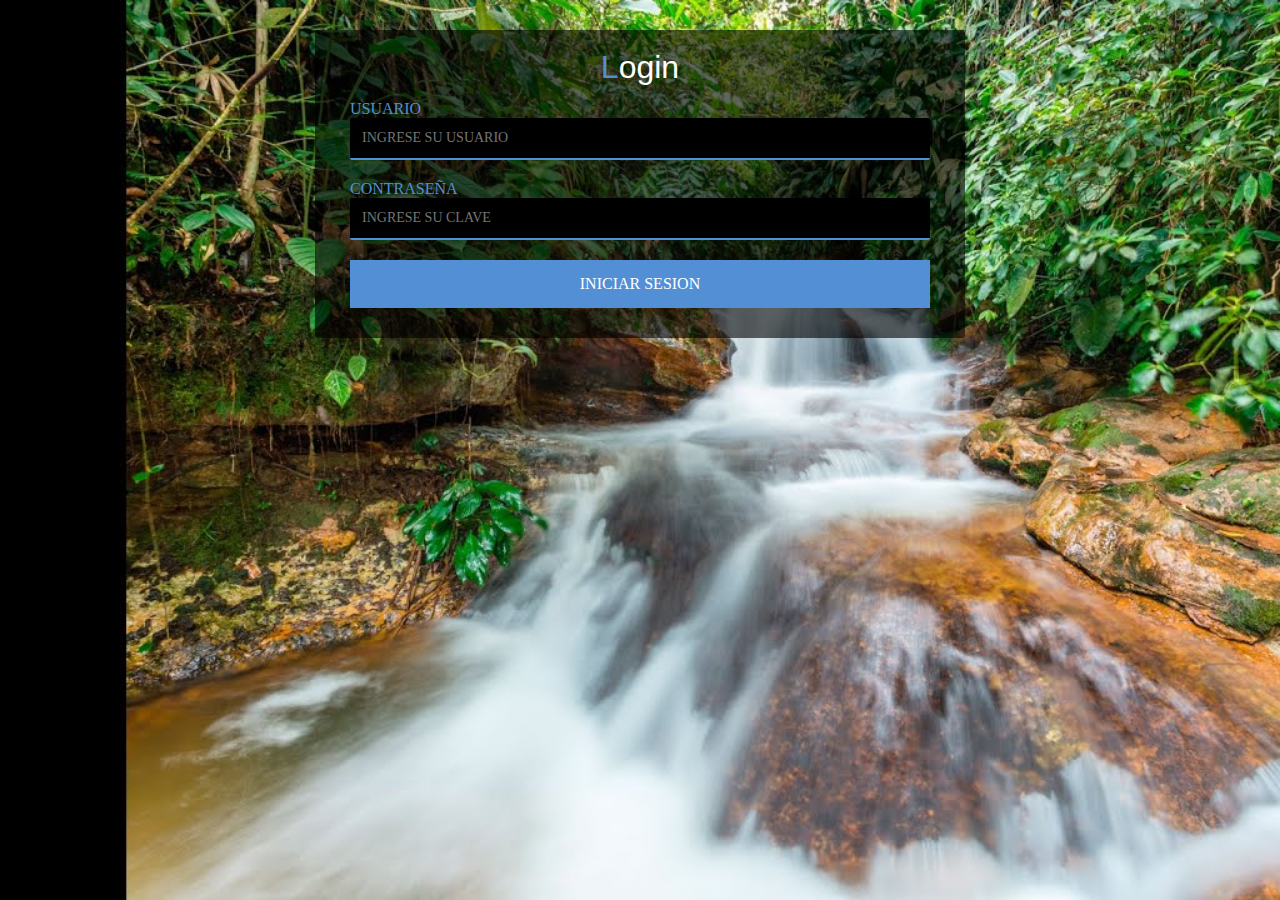
==== login.html @ 375f2abd "segunda version" ====
<!DOCTYPE html>
<html lang="es">

<head>
    <title>INICIO SESIÓN</title>
    <link rel="stylesheet" href="css/login.css">
    <script src="java/inicio.js" ></script>
    <meta charset="UTF-8">
    <meta name="viewport"
        content="width=device-width, user-scaleable=no , initial-scale=1.0,maximum-scale=1.0, minimum-scale=1.0">

</head>

<body>

    <div class="contenedor">
        <form  class="formulario">
            
                <h1 class="titulo">L<span>ogin</h1>
            

            <label for="usuario" class="label">USUARIO</label>
            <input type="text" class="form-input" id="usuario" placeholder="INGRESE SU USUARIO">

            <label for="clave" class="label">CONTRASEÑA</label>
            <input type="password" class="form-input" id="clave" placeholder="INGRESE SU CLAVE">
            <input type="submit" class="bton-submit" value="INICIAR SESION" onclick="iniciar()">
        </form>

    </div>


</body>



</html>
---- css/login.css ----
* {
  margin: 0;
  padding: 0;
  -webkit-box-sizing: border-box;
  -moz-box-sizing: border-box;
  box-sizing: border-box;
}

body {
  background: url(../imagenes/fondo.jpg);
  -webkit-background-size: cover;
  background-size: cover;
  background-attachment: fixed;
}

.contenedor .formulario .titulo {
  font-weight: normal;
  font-family: sans-serif;
  color: #528fd5;
  text-align: center;
  padding: 14px 0;
}

.contenedor .formulario .titulo span {
  color: #fff;
}

.contenedor .formulario {
  background: rgba(0, 0, 0, 0.6);
  width: 90%;
  max-width: 650px;
  margin: auto;
  padding: 5px 35px;
  margin-top: 30px;
  padding-bottom: 30px;
  border-radius: 3px;
}

.contenedor .formulario .label {
  display: block;
  color: #528fd5;
  font-size: 16px;
  font-family: Roboto;
  position: relative;
}

.contenedor .formulario .form-input {
  background: rgb(0, 0, 0.7);
  border: none;
  outline: none;
  border-bottom: 2px solid #528fd5;
  width: 100%;
  padding: 12px;
  margin-bottom: 20px;
  border-radius: 2px;
  font-size: 14px;
  color: #fff;
  font-family: Roboto;
}

.contenedor .formulario {
  resize: vertical;
}

.contenedor .formulario .bton-submit {
  width: 100%;
  font-family: Roboto;
  outline: none;
  background: #528fd5;
  font-size: 16px;
  border: none;
  color: #fff;
  padding: 15px 0;
  cursor: pointer;
  transition: all 0.5s ease;
}
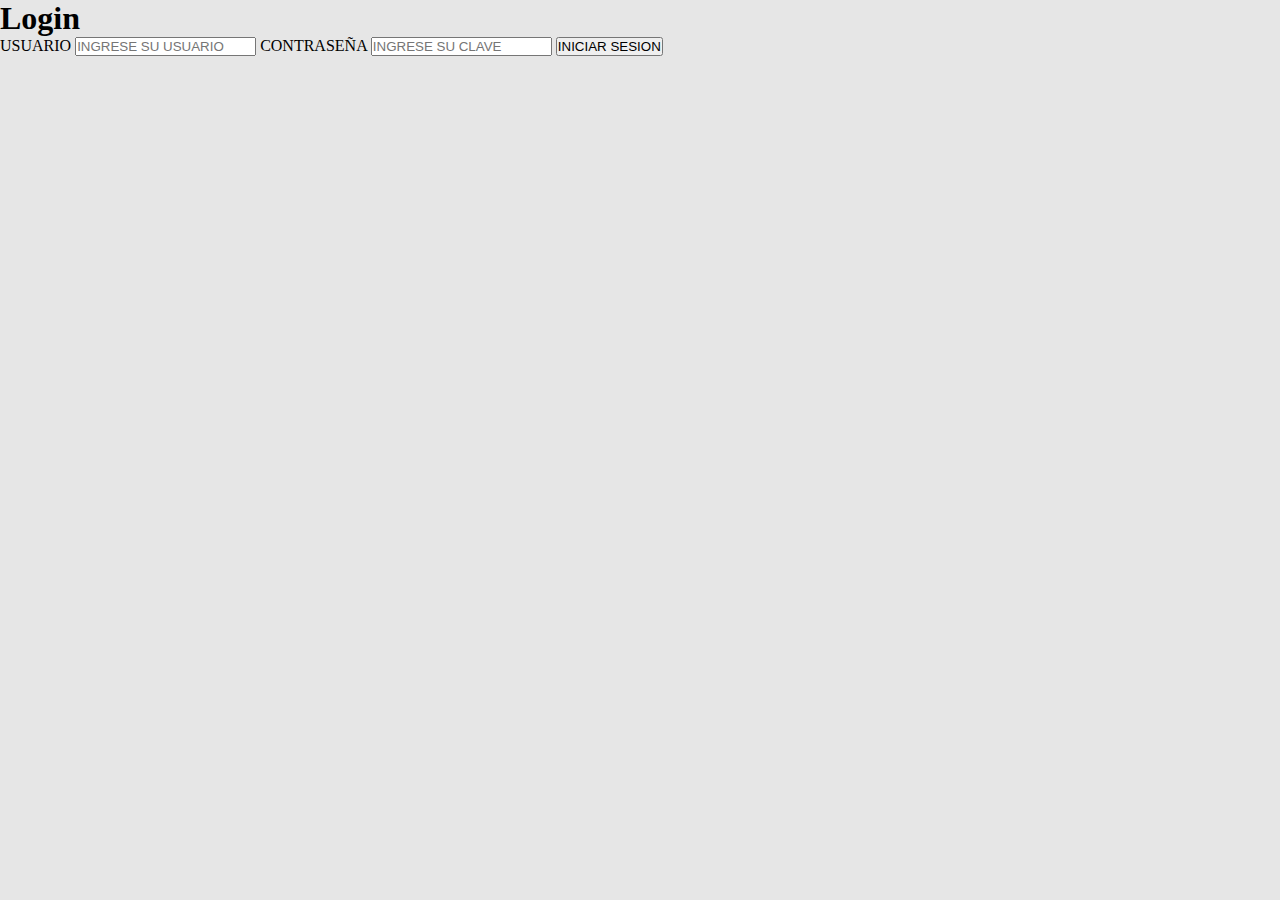
==== commit 933b0e90: "tercera version" ====
--- a/login.html
+++ b/login.html
@@ -3,7 +3,7 @@
 
 <head>
     <title>INICIO SESIÓN</title>
-    <link rel="stylesheet" href="css/login.css">
+    <link rel="stylesheet" href="css/index.css">
     <script src="java/inicio.js" ></script>
     <meta charset="UTF-8">
     <meta name="viewport"
@@ -15,7 +15,6 @@
 
     <div class="contenedor">
         <form  class="formulario">
-            
                 <h1 class="titulo">L<span>ogin</h1>
             
 
--- a/css/index.css
+++ b/css/index.css
@@ -0,0 +1,56 @@
+* {
+  margin: 0;
+  padding: 0;
+  box-sizing: border-box;
+}
+
+body {
+  background: #e6e6e6;
+}
+header nav {
+  background: #528fd5;
+  overflow: hidden;
+}
+
+header nav ul {
+  list-style: none;
+}
+
+header nav ul li {
+  float: right;
+}
+
+header nav ul li a {
+  padding: 10px 20px;
+  display: block;
+  color: #fff;
+  text-decoration: none;
+}
+
+header nav ul li a:hover {
+  background: #75acec;
+}
+
+img {
+  width: 300px;
+}
+
+.lugares,
+.lugar_uno,
+.lugar_dos,
+.lugar_tres,
+img h2 p {
+  padding: 20px 20px;
+}
+
+.lugares {
+  width: 50%;
+  margin: auto;
+}
+.lugar_uno,
+.lugar_dos,
+.lugar_tres {
+  background: #fff;
+  margin: 30px 30px;
+}
+
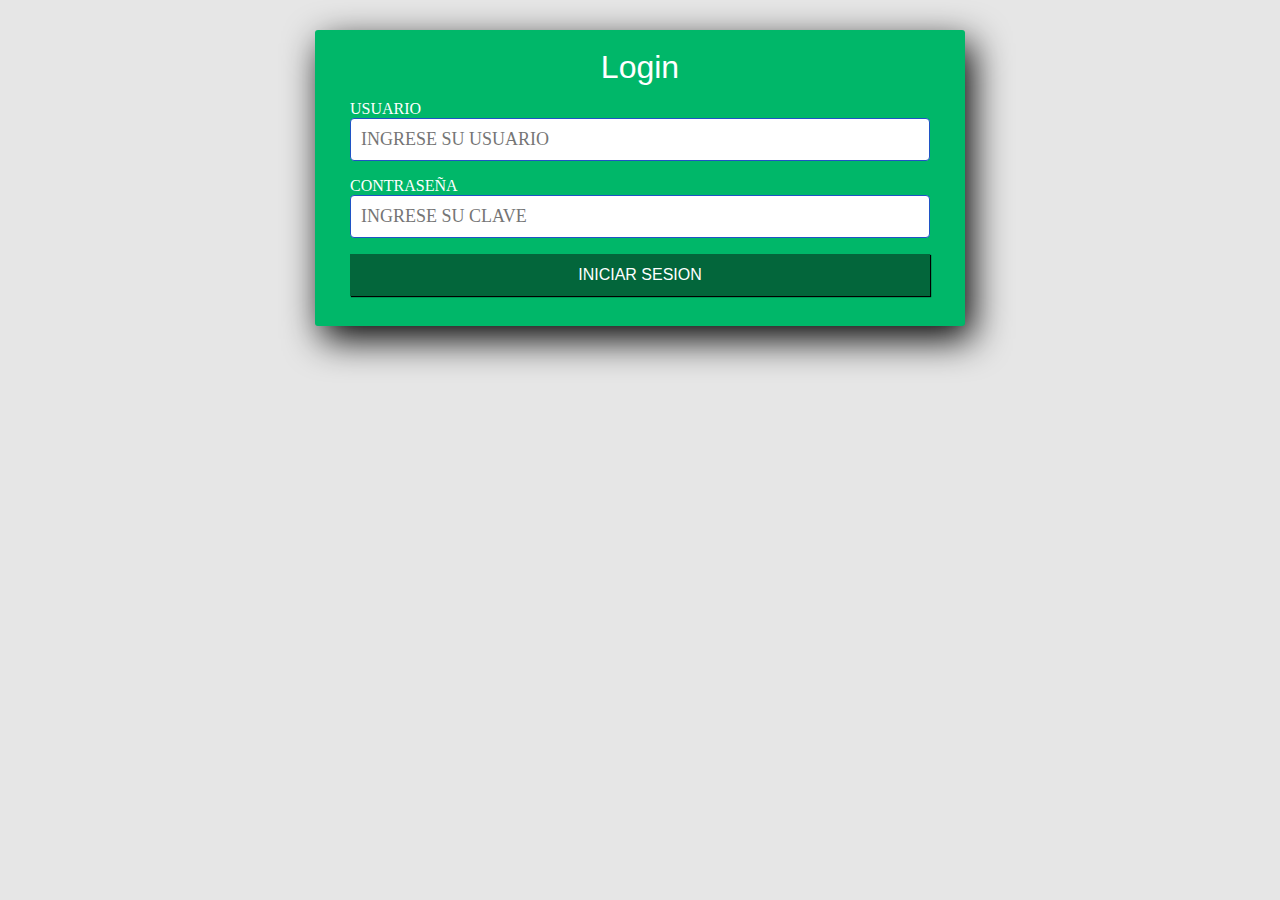
==== commit 26a4ac39: "cuarta version edwin" ====
--- a/login.html
+++ b/login.html
@@ -2,8 +2,10 @@
 <html lang="es">
 
 <head>
+    <link rel="stylesheet" href="css/index.css">
+    <link rel="icon" type="image/png" href="imagenes/logo.png"  />
     <title>INICIO SESIÓN</title>
-    <link rel="stylesheet" href="css/index.css">
+ 
     <script src="java/inicio.js" ></script>
     <meta charset="UTF-8">
     <meta name="viewport"
@@ -14,7 +16,7 @@
 <body>
 
     <div class="contenedor">
-        <form  class="formulario">
+        <div  class="formulario">
                 <h1 class="titulo">L<span>ogin</h1>
             
 
@@ -24,7 +26,7 @@
             <label for="clave" class="label">CONTRASEÑA</label>
             <input type="password" class="form-input" id="clave" placeholder="INGRESE SU CLAVE">
             <input type="submit" class="bton-submit" value="INICIAR SESION" onclick="iniciar()">
-        </form>
+        </div>
 
     </div>
 
--- a/css/index.css
+++ b/css/index.css
@@ -2,13 +2,15 @@
   margin: 0;
   padding: 0;
   box-sizing: border-box;
+
 }
 
 body {
-  background: #e6e6e6;
+ background: #e6e6e6;
+
 }
 header nav {
-  background: #528fd5;
+  background: #00B769;
   overflow: hidden;
 }
 
@@ -28,11 +30,15 @@
 }
 
 header nav ul li a:hover {
-  background: #75acec;
+  background: #02ac62;
 }
 
 img {
   width: 300px;
+}
+
+.lugares img:hover{
+ width: 500px;
 }
 
 .lugares,
@@ -46,11 +52,111 @@
 .lugares {
   width: 50%;
   margin: auto;
+
 }
 .lugar_uno,
 .lugar_dos,
 .lugar_tres {
+
   background: #fff;
   margin: 30px 30px;
+  box-shadow: 7px 13px 37px #000;
+  border-radius: 5px;
 }
 
+.registro {
+  width: 400px;
+  background: #00B769;
+  padding: 30px;
+  margin: auto;
+  margin-top: 50px;
+  border-radius: 4px;
+  font-family: "calibri";
+  color: white;
+  box-shadow: 7px 13px 37px #000;
+}
+
+.registro h4 {
+  font-size: 22px;
+  margin-bottom: 20px;
+}
+
+.controles {
+  width: 100%;
+  background: #fff;
+  padding: 10px;
+  border-radius: 4px;
+  margin-bottom: 16px;
+  border: 1px solid #1f53c5;
+  font-family: "calibri";
+  font-size: 18px;
+}
+
+.registro .boton {
+  width: 100%;
+  background: #03663b;
+  border: none;
+  color: white;
+  padding: 12px;
+  margin: 16px 20;
+  font-size: 16px;
+  box-shadow: 1px 1px 1px #000;
+}
+
+.contenedor .formulario .titulo {
+  font-weight: normal;
+  font-family: sans-serif;
+  color:#fff;
+  text-align: center;
+  padding: 14px 0;
+}
+
+.contenedor .formulario .titulo span {
+  color: #fff;
+}
+
+.contenedor .formulario {
+  background :#00B769;
+  width: 90%;
+  max-width: 650px;
+  margin: auto;
+  padding: 5px 35px;
+  margin-top: 30px;
+  padding-bottom: 30px;
+  border-radius: 3px;
+  box-shadow: 7px 13px 37px #000;
+}
+
+.contenedor .formulario .label {
+  display: block;
+  color: #fff;
+  font-size: 16px;
+  font-family: Roboto;
+  position: relative;
+}
+
+.contenedor .formulario .form-input {
+  width: 100%;
+  background: #fff;
+  padding: 10px;
+  border-radius: 4px;
+  margin-bottom: 16px;
+  border: 1px solid #1f53c5;
+  font-family: "calibri";
+  font-size: 18px;
+}
+
+.contenedor .formulario {
+  resize: vertical;
+}
+
+.contenedor .formulario .bton-submit {
+  width: 100%;
+  background: #03663b;
+  border: none;
+  color: white;
+  padding: 12px;
+  margin: 16px 20;
+  font-size: 16px;
+  box-shadow: 1px 1px 1px #000;
+}
